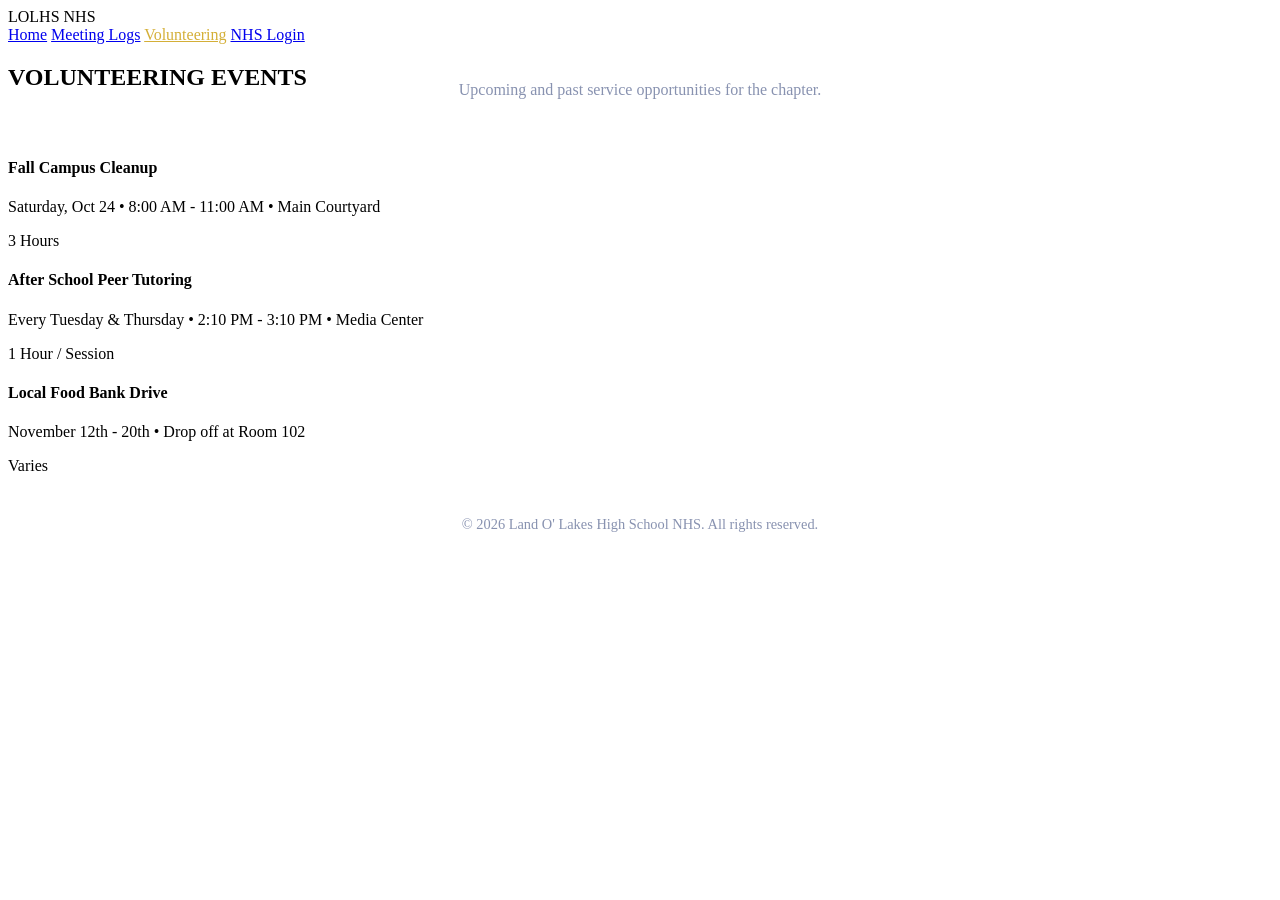
==== events.html @ 61b5558e "idk" ====
<!DOCTYPE html>
<html lang="en">
<head>
    <meta charset="UTF-8">
    <meta name="viewport" content="width=device-width, initial-scale=1.0">
    <title>Volunteering | LOLHS NHS</title>
    <link rel="stylesheet" href="style.css">
</head>
<body>

    <nav class="prestige-nav">
        <div class="nav-logo">LOLHS NHS</div>
        <div class="nav-links">
            <a href="index.html">Home</a>
            <a href="meetings.html">Meeting Logs</a>
            <a href="events.html" style="color: #d4af37;">Volunteering</a>
            <a href="https://www.nationalhonorsociety.org/login" target="_blank" class="btn-gold">NHS Login</a>
        </div>
    </nav>

    <main class="section-wrapper">
        <h2 class="section-title fade-up">VOLUNTEERING <span>EVENTS</span></h2>
        <p style="text-align: center; color: #8892b0; margin-top: -30px; margin-bottom: 60px;" class="fade-up">Upcoming and past service opportunities for the chapter.</p>

        <div class="event-list">
            
            <div class="event-row fade-up">
                <div class="event-info">
                    <h4>Fall Campus Cleanup</h4>
                    <p>Saturday, Oct 24 • 8:00 AM - 11:00 AM • Main Courtyard</p>
                </div>
                <div class="event-hours">3 Hours</div>
            </div>

            <div class="event-row fade-up">
                <div class="event-info">
                    <h4>After School Peer Tutoring</h4>
                    <p>Every Tuesday & Thursday • 2:10 PM - 3:10 PM • Media Center</p>
                </div>
                <div class="event-hours">1 Hour / Session</div>
            </div>

            <div class="event-row fade-up">
                <div class="event-info">
                    <h4>Local Food Bank Drive</h4>
                    <p>November 12th - 20th • Drop off at Room 102</p>
                </div>
                <div class="event-hours">Varies</div>
            </div>

        </div>
    </main>

    <footer style="text-align: center; padding: 40px; color: #8892b0; font-size: 0.9rem; border-top: 1px solid rgba(255,255,255,0.05);">
        &copy; 2026 Land O' Lakes High School NHS. All rights reserved.
    </footer>

    <script src="script.js"></script>
</body>
</html>
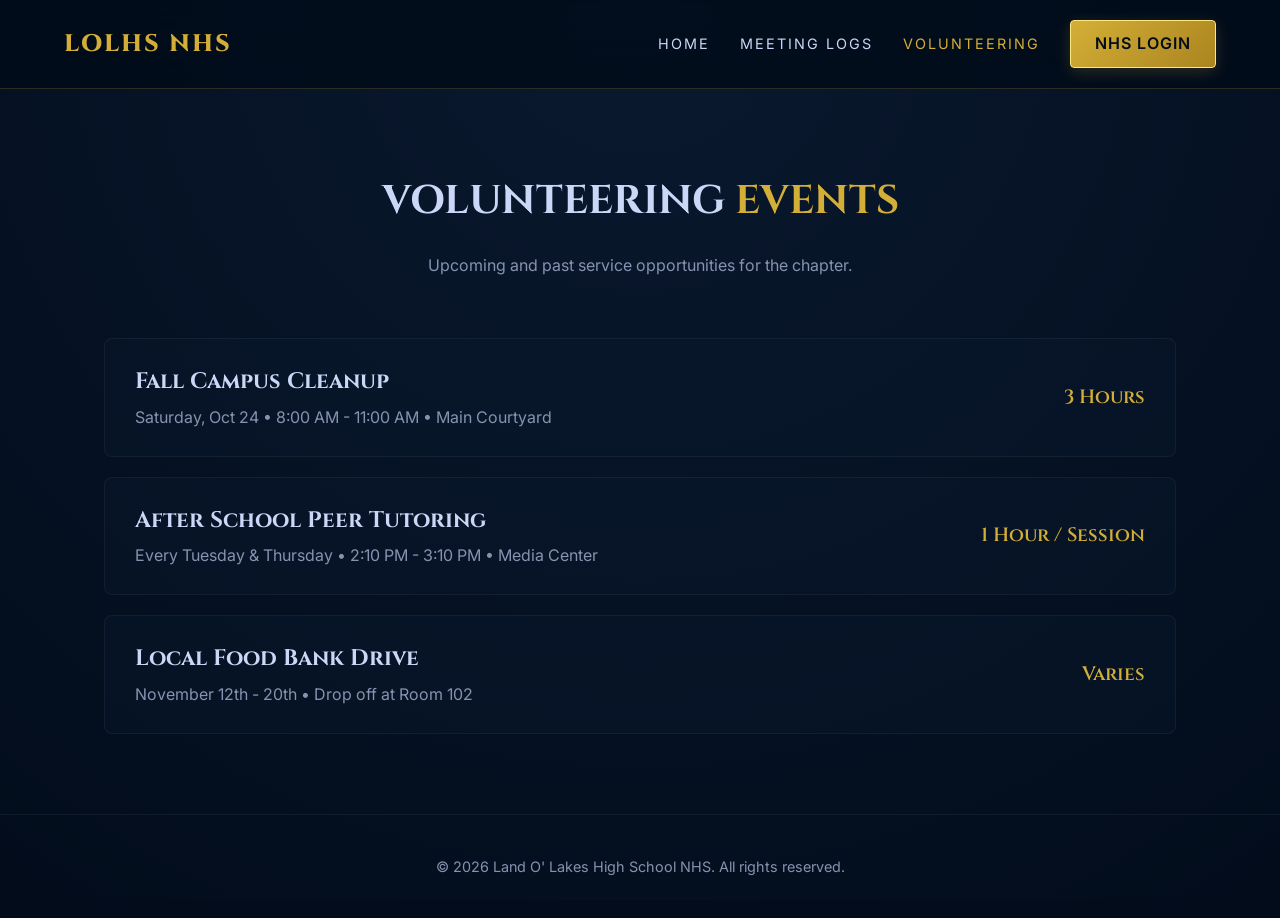
==== commit 05706e49: "fav" ====
--- a/events.html
+++ b/events.html
@@ -1,6 +1,7 @@
 <!DOCTYPE html>
 <html lang="en">
 <head>
+    <link rel="icon" type="image/png" href="favicon.png">
     <meta charset="UTF-8">
     <meta name="viewport" content="width=device-width, initial-scale=1.0">
     <title>Volunteering | LOLHS NHS</title>
--- a/style.css
+++ b/style.css
@@ -0,0 +1,136 @@
+@import url('https://fonts.googleapis.com/css2?family=Cinzel:wght@400;600;800&family=Inter:wght@300;400;600&display=swap');
+
+* { margin: 0; padding: 0; box-sizing: border-box; }
+
+body {
+    background-color: #020c1b; /* Ultra-deep Navy */
+    color: #e6f1ff;
+    font-family: 'Inter', sans-serif;
+    line-height: 1.6;
+    overflow-x: hidden;
+    background-image: radial-gradient(circle at 50% 0%, #0a192f 0%, #020c1b 100%);
+    background-attachment: fixed;
+}
+
+/* --- ELEGANT NAV --- */
+.prestige-nav {
+    position: sticky; top: 0; width: 100%;
+    background: rgba(2, 12, 27, 0.85);
+    backdrop-filter: blur(20px); -webkit-backdrop-filter: blur(20px);
+    border-bottom: 1px solid rgba(212, 175, 55, 0.2);
+    display: flex; justify-content: space-between; align-items: center;
+    padding: 20px 5%; z-index: 1000;
+}
+.nav-logo { font-family: 'Cinzel', serif; font-weight: 800; font-size: 1.5rem; color: #d4af37; letter-spacing: 2px; }
+.nav-links { display: flex; gap: 30px; align-items: center; }
+.nav-links a:not(.btn-gold) { 
+    color: #ccd6f6; text-decoration: none; font-size: 0.9rem; 
+    text-transform: uppercase; letter-spacing: 2px; transition: 0.3s; 
+}
+.nav-links a:not(.btn-gold):hover { color: #d4af37; }
+
+/* --- GOLD BUTTONS --- */
+.btn-gold {
+    background: linear-gradient(135deg, #d4af37 0%, #aa841f 100%);
+    color: #020c1b !important; padding: 10px 24px; border-radius: 4px;
+    font-weight: 600; text-decoration: none; transition: 0.3s;
+    text-transform: uppercase; letter-spacing: 1px;
+    border: 1px solid #fce883; box-shadow: 0 4px 15px rgba(212, 175, 55, 0.2);
+}
+.btn-gold:hover { transform: translateY(-2px); box-shadow: 0 8px 25px rgba(212, 175, 55, 0.4); }
+
+.btn-outline {
+    background: transparent; color: #d4af37; border: 1px solid #d4af37;
+    padding: 10px 24px; border-radius: 4px; font-weight: 600; text-decoration: none;
+    text-transform: uppercase; letter-spacing: 1px; transition: 0.3s;
+}
+.btn-outline:hover { background: rgba(212, 175, 55, 0.1); }
+
+/* --- HERO SECTION --- */
+.hero {
+    min-height: 85vh; display: flex; flex-direction: column; justify-content: center; align-items: center;
+    text-align: center; padding: 0 20px;
+}
+.hero h1 {
+    font-family: 'Cinzel', serif; font-size: clamp(3rem, 7vw, 5.5rem);
+    font-weight: 800; line-height: 1.1; margin-bottom: 20px;
+    background: linear-gradient(to right, #fce883, #d4af37, #aa841f);
+    -webkit-background-clip: text; -webkit-text-fill-color: transparent;
+}
+.hero p { font-size: 1.2rem; color: #8892b0; max-width: 600px; margin-bottom: 40px; }
+
+/* --- THE 4 PILLARS (MASONRY GRID) --- */
+.section-wrapper { max-width: 1200px; margin: 0 auto; padding: 80px 5%; }
+.section-title {
+    font-family: 'Cinzel', serif; font-size: 2.5rem; color: #ccd6f6;
+    text-align: center; margin-bottom: 50px;
+}
+.section-title span { color: #d4af37; }
+
+.pillars-grid { display: grid; grid-template-columns: repeat(auto-fit, minmax(250px, 1fr)); gap: 30px; }
+.pillar-card {
+    background: rgba(10, 25, 47, 0.7); border: 1px solid rgba(212, 175, 55, 0.15);
+    border-radius: 8px; padding: 40px 30px; text-align: center;
+    transition: 0.4s ease; position: relative; overflow: hidden;
+}
+.pillar-card::before {
+    content: ''; position: absolute; top: 0; left: 0; width: 100%; height: 2px;
+    background: linear-gradient(90deg, transparent, #d4af37, transparent); transform: scaleX(0); transition: 0.4s;
+}
+.pillar-card:hover { transform: translateY(-10px); background: rgba(10, 25, 47, 0.9); border-color: rgba(212, 175, 55, 0.4); box-shadow: 0 20px 40px rgba(0,0,0,0.5); }
+.pillar-card:hover::before { transform: scaleX(1); }
+.pillar-card h3 { font-family: 'Cinzel', serif; font-size: 1.5rem; color: #d4af37; margin-bottom: 15px; }
+.pillar-card p { color: #8892b0; font-size: 0.95rem; }
+
+/* --- OFFICER SECTION --- */
+.officer-grid { display: grid; grid-template-columns: repeat(auto-fit, minmax(200px, 1fr)); gap: 40px; }
+.officer-card { text-align: center; }
+.officer-img {
+    width: 160px; height: 160px; margin: 0 auto 20px auto; border-radius: 50%;
+    background-size: cover; background-position: center;
+    border: 3px solid transparent; box-shadow: 0 0 0 2px rgba(212, 175, 55, 0.3);
+    transition: 0.3s;
+}
+.officer-card:hover .officer-img { border-color: #d4af37; transform: scale(1.05); box-shadow: 0 10px 25px rgba(212, 175, 55, 0.2); }
+.officer-card h3 { font-family: 'Cinzel', serif; color: #ccd6f6; font-size: 1.2rem; margin-bottom: 5px; }
+.officer-card p { color: #d4af37; font-size: 0.85rem; text-transform: uppercase; letter-spacing: 2px; }
+
+/* --- MEETINGS & LOGS (TABS) --- */
+.log-card {
+    background: rgba(10, 25, 47, 0.5); border-left: 4px solid #d4af37;
+    padding: 40px; margin-bottom: 40px; border-radius: 0 8px 8px 0;
+}
+.log-card h3 { font-family: 'Cinzel', serif; font-size: 2rem; color: #e6f1ff; margin-bottom: 10px; }
+.log-card .date { color: #d4af37; font-weight: 600; text-transform: uppercase; letter-spacing: 2px; margin-bottom: 20px; display: block; font-size: 0.85rem; }
+.embed-container { position: relative; width: 100%; padding-bottom: 56.25%; height: 0; overflow: hidden; border-radius: 8px; margin-top: 25px; border: 1px solid rgba(255,255,255,0.1); }
+.embed-container iframe { position: absolute; top: 0; left: 0; width: 100%; height: 100%; border: none; }
+
+/* --- VOLUNTEERING EVENTS --- */
+.event-list { display: flex; flex-direction: column; gap: 20px; }
+.event-row {
+    display: flex; justify-content: space-between; align-items: center;
+    background: rgba(10, 25, 47, 0.4); padding: 25px 30px; border-radius: 8px;
+    border: 1px solid rgba(255,255,255,0.05); transition: 0.3s;
+}
+.event-row:hover { background: rgba(10, 25, 47, 0.8); border-color: rgba(212, 175, 55, 0.3); transform: translateX(10px); }
+.event-info h4 { font-family: 'Cinzel', serif; font-size: 1.4rem; color: #ccd6f6; }
+.event-info p { color: #8892b0; margin-top: 5px; }
+.event-hours { font-size: 1.2rem; color: #d4af37; font-weight: 600; font-family: 'Cinzel', serif; }
+
+/* --- ANIMATIONS --- */
+.fade-up { opacity: 0; transform: translateY(30px); transition: 0.8s cubic-bezier(0.2, 0.8, 0.2, 1); }
+.fade-up.active { opacity: 1; transform: translateY(0); }
+
+/* --- MOBILE --- */
+@media (max-width: 800px) {
+    .prestige-nav { flex-direction: column; padding: 15px 10px 10px 10px; gap: 15px; }
+    .nav-links { 
+        width: 100%; overflow-x: auto; padding-bottom: 5px; gap: 20px; 
+        -ms-overflow-style: none; scrollbar-width: none; 
+    }
+    .nav-links::-webkit-scrollbar { display: none; }
+    .nav-links a:not(.btn-gold) { white-space: nowrap; font-size: 0.8rem; }
+    .btn-gold { white-space: nowrap; padding: 8px 16px; font-size: 0.8rem; }
+    .event-row { flex-direction: column; align-items: flex-start; gap: 15px; }
+    .log-card { padding: 25px; }
+}
